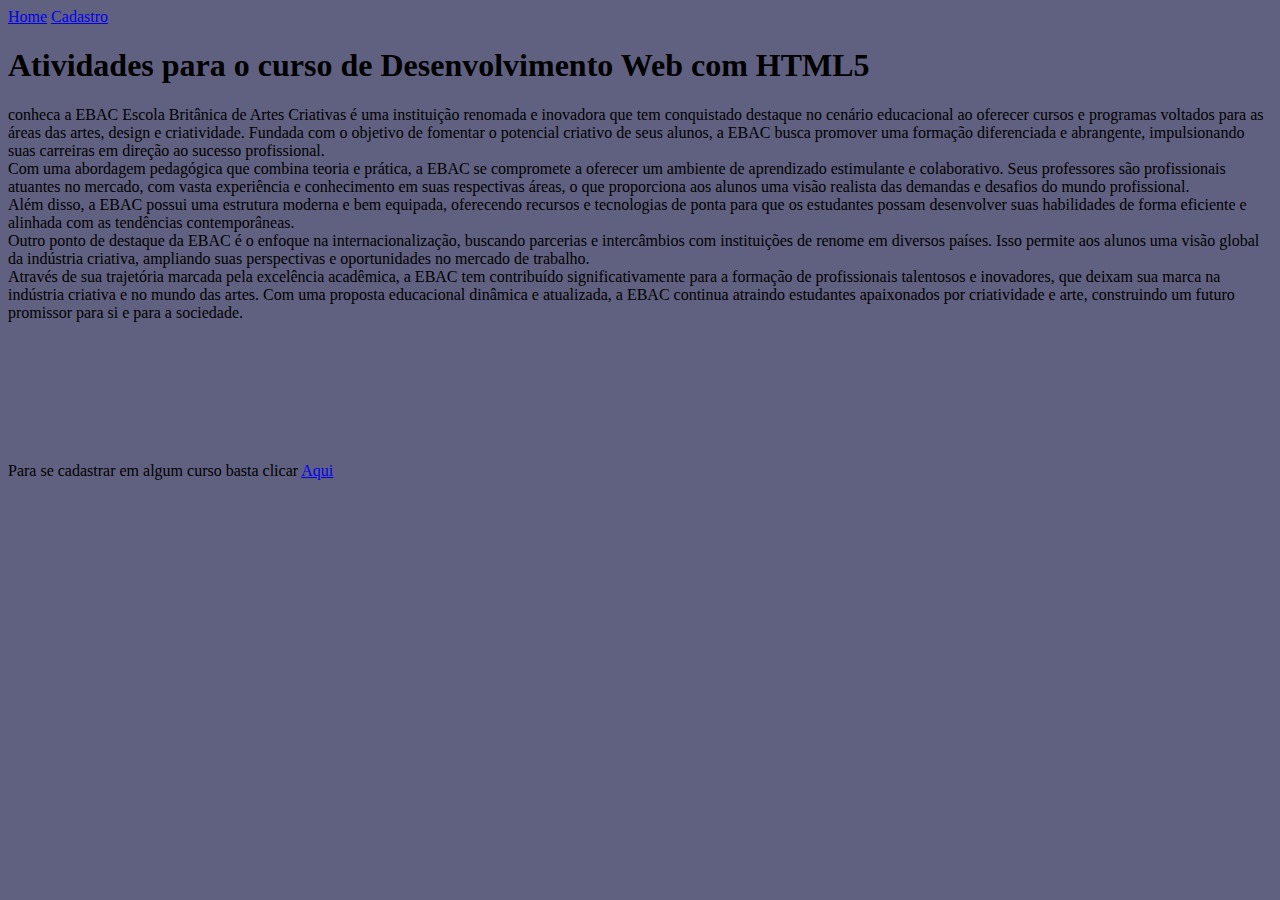
==== index.html @ 4d4589b3 "adicao de atividades" ====
<!DOCTYPE html>
<html lang="pt-br">
<head>
    <meta charset="UTF-8">
    <meta name="viewport" content="width=device-width, initial-scale=1.0">
    <title>Atividade</title>
    <style>
        body{
            background-color: #606080;
        }
    </style>
</head>
<body>
    <header>
        <a href="./index.html">Home</a>
        <a href="./formulario.html">Cadastro</a>
    </header>
    <main>
        <h1>
            Atividades para o curso de Desenvolvimento Web com HTML5 
        </h1>

        <p>conheca a EBAC Escola Britânica de Artes Criativas é uma instituição renomada e inovadora que tem conquistado destaque no cenário educacional ao oferecer cursos e programas voltados para as áreas das artes, design e criatividade. Fundada com o objetivo de fomentar o potencial criativo de seus alunos, a EBAC busca promover uma formação diferenciada e abrangente, impulsionando suas carreiras em direção ao sucesso profissional. <br>

        Com uma abordagem pedagógica que combina teoria e prática, a EBAC se compromete a oferecer um ambiente de aprendizado estimulante e colaborativo. Seus professores são profissionais atuantes no mercado, com vasta experiência e conhecimento em suas respectivas áreas, o que proporciona aos alunos uma visão realista das demandas e desafios do mundo profissional. <br>
        
        Além disso, a EBAC possui uma estrutura moderna e bem equipada, oferecendo recursos e tecnologias de ponta para que os estudantes possam desenvolver suas habilidades de forma eficiente e alinhada com as tendências contemporâneas. <br>
        
        Outro ponto de destaque da EBAC é o enfoque na internacionalização, buscando parcerias e intercâmbios com instituições de renome em diversos países. Isso permite aos alunos uma visão global da indústria criativa, ampliando suas perspectivas e oportunidades no mercado de trabalho. <br>
            
        Através de sua trajetória marcada pela excelência acadêmica, a EBAC tem contribuído significativamente para a formação de profissionais talentosos e inovadores, que deixam sua marca na indústria criativa e no mundo das artes. Com uma proposta educacional dinâmica e atualizada, a EBAC continua atraindo estudantes apaixonados por criatividade e arte, construindo um futuro promissor para si e para a sociedade.</p> <br><br><br><br><br><br>


        <p 2>
            Para se cadastrar em algum curso basta clicar <a href="./formulario.html">Aqui</a>

        </p>
    </main>
</body>
</html>
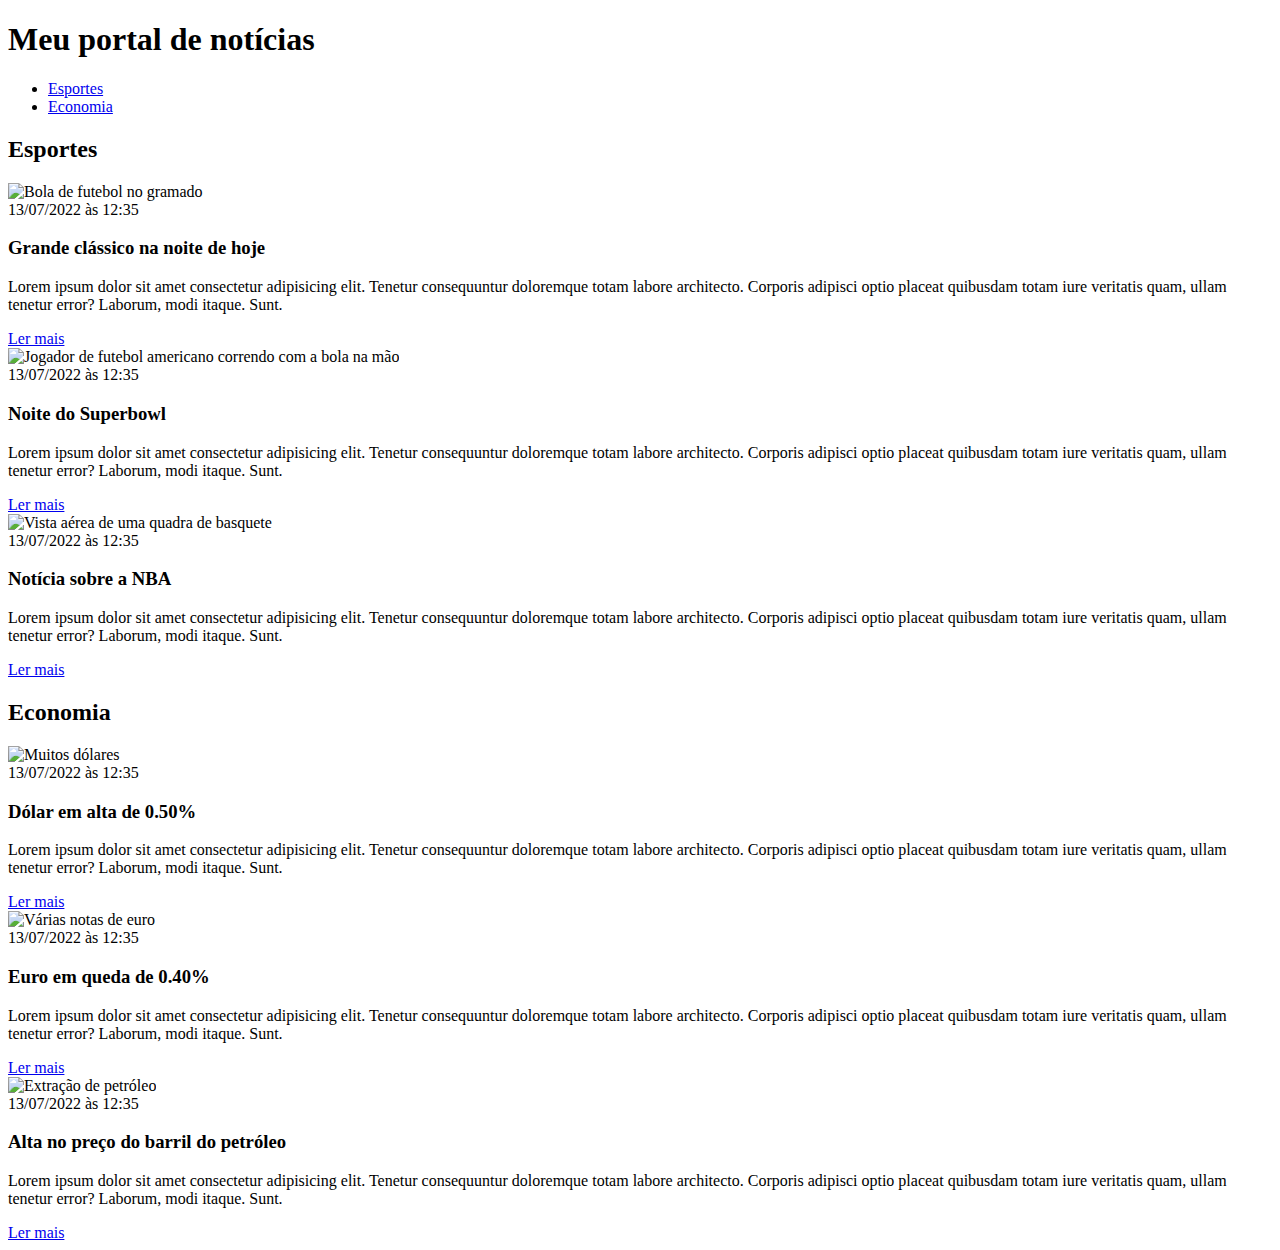
==== commit dd159608: "alterando pastas" ====
--- a/index.html
+++ b/index.html
@@ -1,40 +1,109 @@
 <!DOCTYPE html>
-<html lang="pt-br">
+<html lang="pt-BR">
 <head>
     <meta charset="UTF-8">
+    <meta http-equiv="X-UA-Compatible" content="IE=edge">
     <meta name="viewport" content="width=device-width, initial-scale=1.0">
-    <title>Atividade</title>
-    <style>
-        body{
-            background-color: #606080;
-        }
-    </style>
+    <title>Meu portal de notícias</title>
+    <link rel="stylesheet" href="./main.css" />
+    
 </head>
 <body>
     <header>
-        <a href="./index.html">Home</a>
-        <a href="./formulario.html">Cadastro</a>
+        <div class="container">
+            <h1 id="titulo">Meu portal de notícias</h1>
+            <nav id="sumario">
+                <ul>
+                    <li>
+                        <a href="#sports" title="Ir para a seção de esportes">Esportes</a>
+                    </li>
+                    <li>
+                        <a href="#economy" title="Ir para a seção de notícias">Economia</a>
+                    </li>
+                </ul>
+            </nav>
+        </div>
     </header>
-    <main>
-        <h1>
-            Atividades para o curso de Desenvolvimento Web com HTML5 
-        </h1>
-
-        <p>conheca a EBAC Escola Britânica de Artes Criativas é uma instituição renomada e inovadora que tem conquistado destaque no cenário educacional ao oferecer cursos e programas voltados para as áreas das artes, design e criatividade. Fundada com o objetivo de fomentar o potencial criativo de seus alunos, a EBAC busca promover uma formação diferenciada e abrangente, impulsionando suas carreiras em direção ao sucesso profissional. <br>
-
-        Com uma abordagem pedagógica que combina teoria e prática, a EBAC se compromete a oferecer um ambiente de aprendizado estimulante e colaborativo. Seus professores são profissionais atuantes no mercado, com vasta experiência e conhecimento em suas respectivas áreas, o que proporciona aos alunos uma visão realista das demandas e desafios do mundo profissional. <br>
-        
-        Além disso, a EBAC possui uma estrutura moderna e bem equipada, oferecendo recursos e tecnologias de ponta para que os estudantes possam desenvolver suas habilidades de forma eficiente e alinhada com as tendências contemporâneas. <br>
-        
-        Outro ponto de destaque da EBAC é o enfoque na internacionalização, buscando parcerias e intercâmbios com instituições de renome em diversos países. Isso permite aos alunos uma visão global da indústria criativa, ampliando suas perspectivas e oportunidades no mercado de trabalho. <br>
-            
-        Através de sua trajetória marcada pela excelência acadêmica, a EBAC tem contribuído significativamente para a formação de profissionais talentosos e inovadores, que deixam sua marca na indústria criativa e no mundo das artes. Com uma proposta educacional dinâmica e atualizada, a EBAC continua atraindo estudantes apaixonados por criatividade e arte, construindo um futuro promissor para si e para a sociedade.</p> <br><br><br><br><br><br>
-
-
-        <p 2>
-            Para se cadastrar em algum curso basta clicar <a href="./formulario.html">Aqui</a>
-
-        </p>
-    </main>
+    <section id="sports">
+        <div class="container">
+            <h2>Esportes</h2>
+            <div class="articles">
+                <article>
+                    <img src="./imagens/futebol.jpg" alt="Bola de futebol no gramado" />
+                    <header>
+                        <time class="creation-date">13/07/2022 às 12:35</time>
+                    </header>
+                    <h3>Grande clássico na noite de hoje</h3>
+                    <p>
+                        Lorem ipsum dolor sit amet consectetur adipisicing elit. Tenetur consequuntur doloremque totam labore architecto. Corporis adipisci optio placeat quibusdam totam iure veritatis quam, ullam tenetur error? Laborum, modi itaque. Sunt.
+                    </p>
+                    <a href="#" title="Leia a notícia completa">Ler mais</a>
+                </article>
+                <article>
+                    <img src="./imagens/futebol-americano.jpg" alt="Jogador de futebol americano correndo com a bola na mão" />
+                    <header>
+                        <time>13/07/2022 às 12:35</time>
+                    </header>
+                    <h3>Noite do Superbowl</h3>
+                    <p>
+                        Lorem ipsum dolor sit amet consectetur adipisicing elit. Tenetur consequuntur doloremque totam labore architecto. Corporis adipisci optio placeat quibusdam totam iure veritatis quam, ullam tenetur error? Laborum, modi itaque. Sunt.
+                    </p>
+                    <a href="#" title="Leia a notícia completa">Ler mais</a>
+                </article>
+                <article>
+                    <img src="./imagens/basquete.jpg" title="Vista aérea de uma quadra de basquete" />
+                    <header>
+                        <time>13/07/2022 às 12:35</time>
+                    </header>
+                    <h3>Notícia sobre a NBA</h3>
+                    <p>
+                        Lorem ipsum dolor sit amet consectetur adipisicing elit. Tenetur consequuntur doloremque totam labore architecto. Corporis adipisci optio placeat quibusdam totam iure veritatis quam, ullam tenetur error? Laborum, modi itaque. Sunt.
+                    </p>
+                    <a href="#" title="Leia a notícia completa">Ler mais</a>
+                </article>
+                
+            </div>
+        </div>
+    </section>
+    <section id="economy">
+        <div class="container">
+                <h2>Economia</h2>
+            <div class="articles">
+                <article>
+                    <img src="./imagens/dolares.jpg" alt="Muitos dólares" />
+                    <header>
+                        <time>13/07/2022 às 12:35</time>
+                    </header>
+                    <h3>Dólar em alta de 0.50%</h3>
+                    <p>
+                        Lorem ipsum dolor sit amet consectetur adipisicing elit. Tenetur consequuntur doloremque totam labore architecto. Corporis adipisci optio placeat quibusdam totam iure veritatis quam, ullam tenetur error? Laborum, modi itaque. Sunt.
+                    </p>
+                    <a href="#" title="Leia a notícia completa">Ler mais</a>
+                </article>
+                <article>
+                    <img src="./imagens/euro.jpg" alt="Várias notas de euro" />
+                    <header>
+                        <time>13/07/2022 às 12:35</time>
+                    </header>
+                    <h3>Euro em queda de 0.40%</h3>
+                    <p>
+                        Lorem ipsum dolor sit amet consectetur adipisicing elit. Tenetur consequuntur doloremque totam labore architecto. Corporis adipisci optio placeat quibusdam totam iure veritatis quam, ullam tenetur error? Laborum, modi itaque. Sunt.
+                    </p>
+                    <a href="#" title="Leia a notícia completa">Ler mais</a>
+                </article>
+                <article>
+                    <img src="./imagens/petroleo.jpg" alt="Extração de petróleo" />
+                    <header>
+                        <time>13/07/2022 às 12:35</time>
+                    </header>
+                    <h3>Alta no preço do barril do petróleo</h3>
+                    <p>
+                        Lorem ipsum dolor sit amet consectetur adipisicing elit. Tenetur consequuntur doloremque totam labore architecto. Corporis adipisci optio placeat quibusdam totam iure veritatis quam, ullam tenetur error? Laborum, modi itaque. Sunt.
+                    </p>
+                    <a href="#" title="Leia a notícia completa">Ler mais</a>
+                </article>
+            </div>
+        </div>
+    </section>
 </body>
 </html>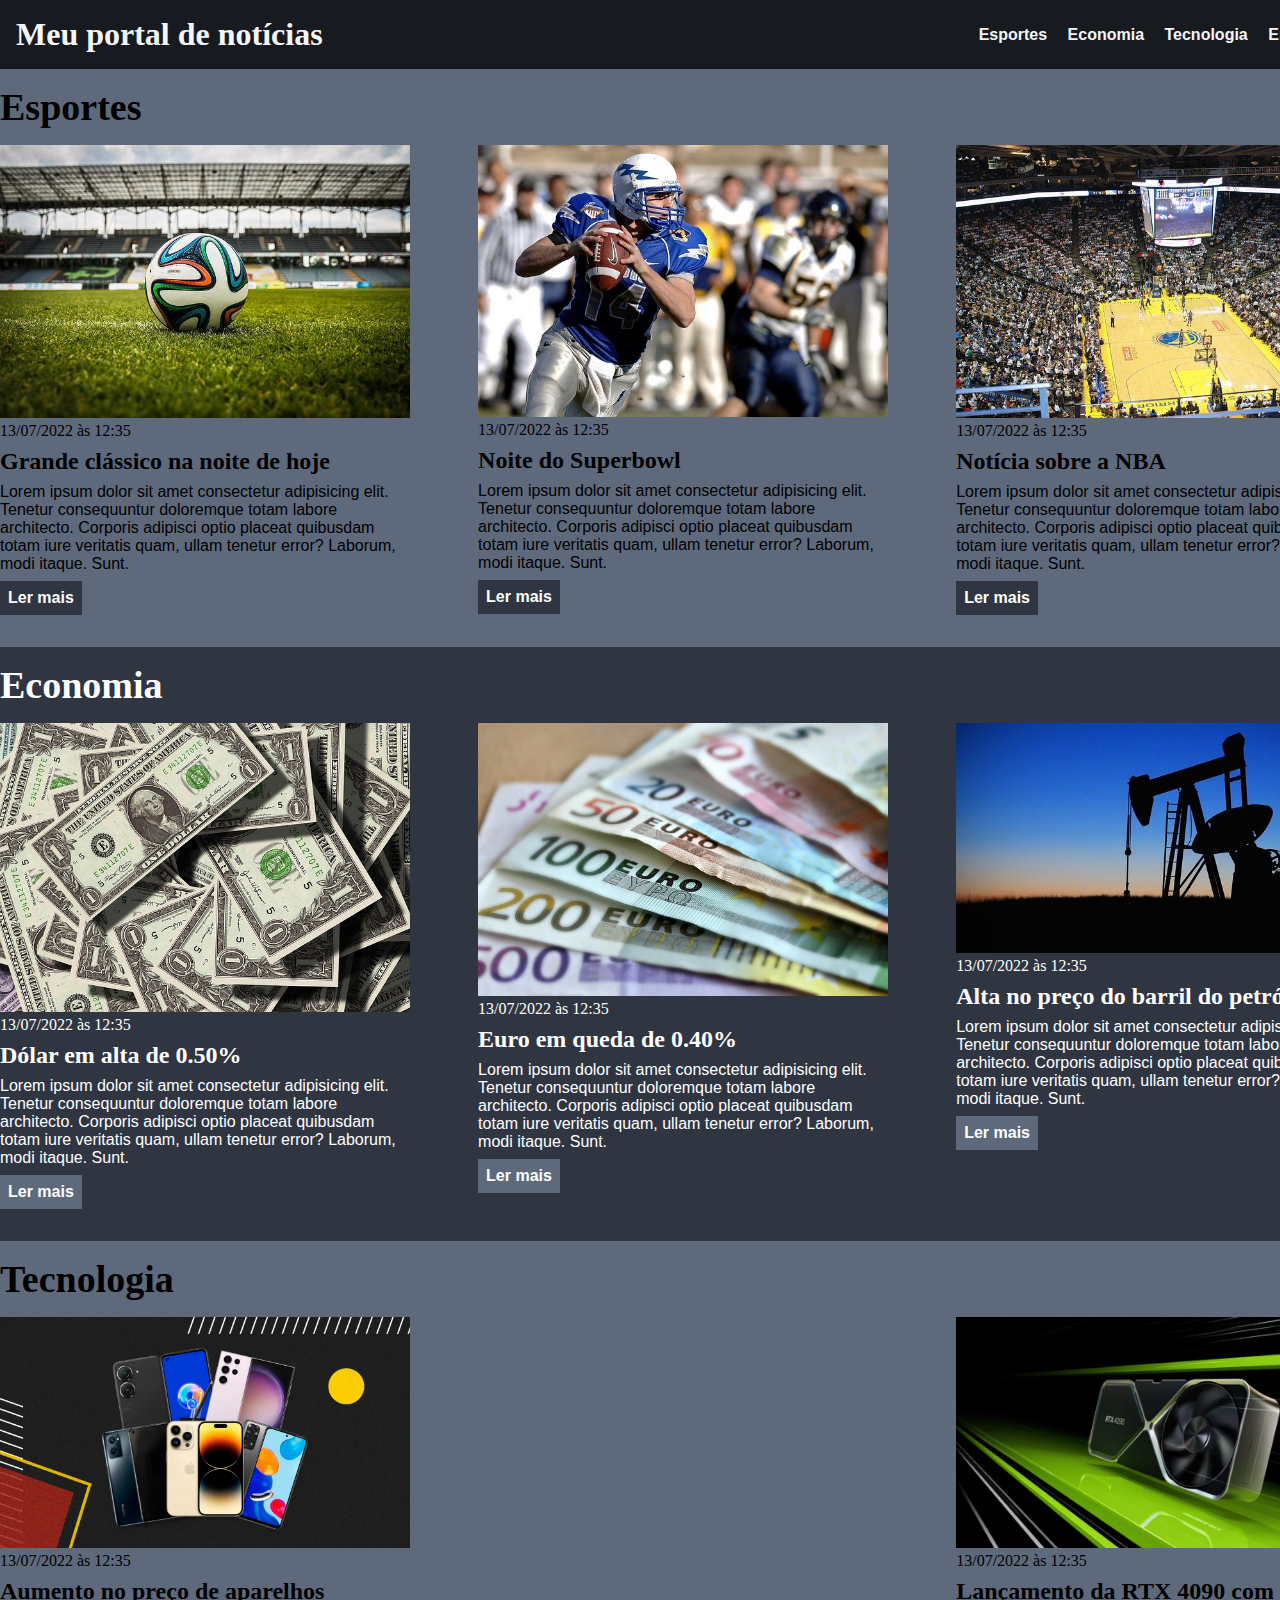
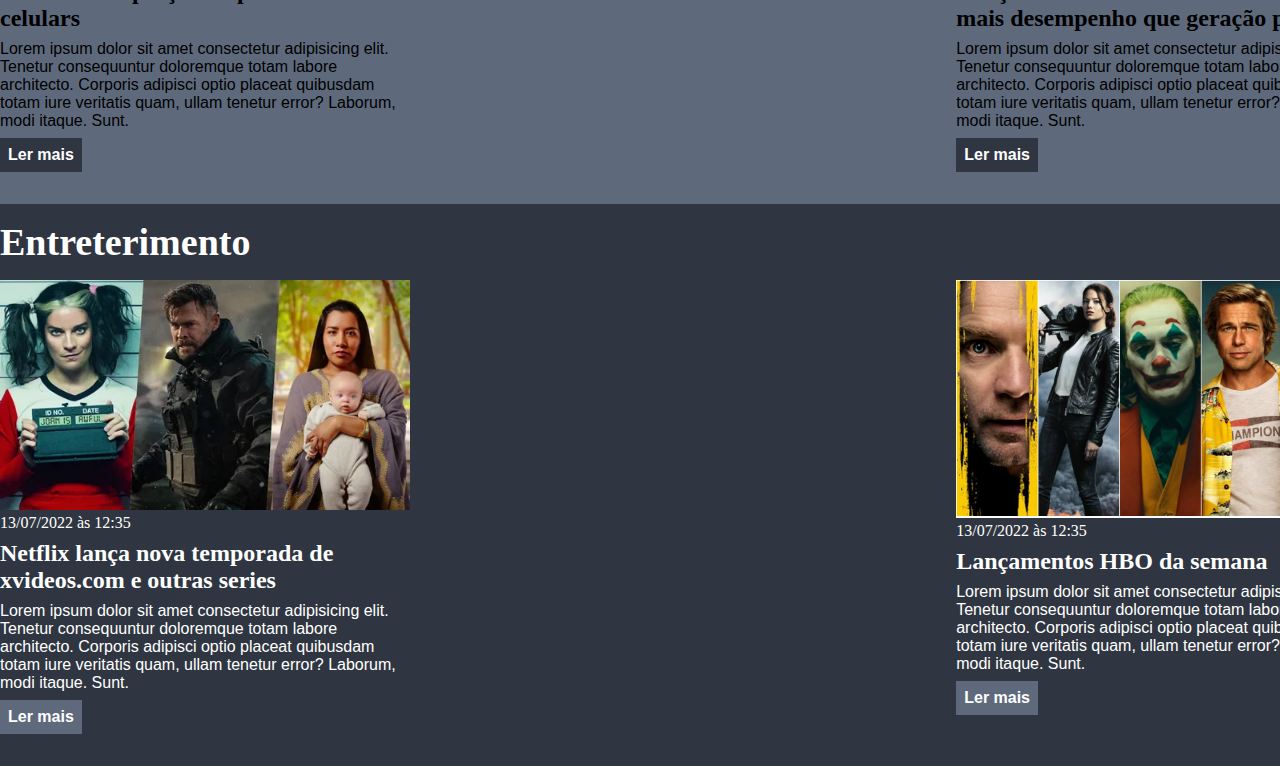
==== commit 7cb0bd0d: "adicionando secoes e estilizacao em todos componentes" ====
--- a/index.html
+++ b/index.html
@@ -19,6 +19,12 @@
                     </li>
                     <li>
                         <a href="#economy" title="Ir para a seção de notícias">Economia</a>
+                    </li>
+                    <li>
+                        <a href="#tecnology" title="Ir para a seção de Tecnologia">Tecnologia</a>
+                    </li>
+                    <li>
+                        <a href="#entreteriment" title="Ir para a seção de Entreterimento">Entreterimento</a>
                     </li>
                 </ul>
             </nav>
@@ -105,5 +111,64 @@
             </div>
         </div>
     </section>
+
+    <section id="tecnology">
+        <div class="container">
+                <h2>Tecnologia</h2>
+            <div class="articles">
+                <article>
+                    <img src="./imagens/celulares.jpeg" alt="diversos celulares" />
+                    <header>
+                        <time>13/07/2022 às 12:35</time>
+                    </header>
+                    <h3>Aumento no preço de aparelhos celulars</h3>
+                    <p>
+                        Lorem ipsum dolor sit amet consectetur adipisicing elit. Tenetur consequuntur doloremque totam labore architecto. Corporis adipisci optio placeat quibusdam totam iure veritatis quam, ullam tenetur error? Laborum, modi itaque. Sunt.
+                    </p>
+                    <a href="#" title="Leia a notícia completa">Ler mais</a>
+                </article>
+                <article>
+                    <img src="./imagens/4090.jpg" alt="RTX 4090" />
+                    <header>
+                        <time>13/07/2022 às 12:35</time>
+                    </header>
+                    <h3>Lançamento da RTX 4090 com 30% mais desempenho que geração passada</h3>
+                    <p>
+                        Lorem ipsum dolor sit amet consectetur adipisicing elit. Tenetur consequuntur doloremque totam labore architecto. Corporis adipisci optio placeat quibusdam totam iure veritatis quam, ullam tenetur error? Laborum, modi itaque. Sunt.
+                    </p>
+                    <a href="#" title="Leia a notícia completa">Ler mais</a>
+                </article>
+            </div>
+        </div>
+    </section>
+    <section id="entreteriment">
+        <div class="container">
+                <h2>Entreterimento</h2>
+            <div class="articles">
+                <article>
+                    <img src="./imagens/netflix.jpg" alt="lançamento netflix" />
+                    <header>
+                        <time>13/07/2022 às 12:35</time>
+                    </header>
+                    <h3>Netflix lança nova temporada de xvideos.com e outras series</h3>
+                    <p>
+                        Lorem ipsum dolor sit amet consectetur adipisicing elit. Tenetur consequuntur doloremque totam labore architecto. Corporis adipisci optio placeat quibusdam totam iure veritatis quam, ullam tenetur error? Laborum, modi itaque. Sunt.
+                    </p>
+                    <a href="#" title="Leia a notícia completa">Ler mais</a>
+                </article>
+                <article>
+                    <img src="./imagens/hbo.jpg" alt="HBO" />
+                    <header>
+                        <time>13/07/2022 às 12:35</time>
+                    </header>
+                    <h3>Lançamentos HBO da semana</h3>
+                    <p>
+                        Lorem ipsum dolor sit amet consectetur adipisicing elit. Tenetur consequuntur doloremque totam labore architecto. Corporis adipisci optio placeat quibusdam totam iure veritatis quam, ullam tenetur error? Laborum, modi itaque. Sunt.
+                    </p>
+                    <a href="#" title="Leia a notícia completa">Ler mais</a>
+                </article>
+            </div>
+        </div>
+    </section>
 </body>
 </html>--- a/main.css
+++ b/main.css
@@ -0,0 +1,115 @@
+*{
+    box-sizing: border-box ;
+    margin: 0;
+    border: 0;
+}
+
+body>header{
+    background-color: #171a1f;
+    padding: 16px;
+    color: #f5f6fa;
+}
+
+header .container{
+    display: flex;
+    align-items: center;
+    justify-content: space-between;
+}
+
+header li{
+    display: inline;
+    font-family: Arial, Helvetica, sans-serif;
+    font-weight: bold;
+    margin-left: 16px;
+}
+
+header li a {
+    color: #f5f6fa;
+    text-decoration: none;
+}
+
+.container{
+    width: 1366px;
+    margin: 0 auto;
+}
+
+.articles {
+    display: flex;
+    flex-wrap: wrap;
+    justify-content: space-between;
+}
+.articles article img{
+    width: 100%;
+}
+
+.articles article{
+    width: 30%;
+}
+section{
+    padding: 16px 0;
+}
+
+section h2, 
+.articles article{
+    margin-bottom: 16px;
+}
+
+.articles article h3{
+    margin-top: 8px;
+    margin-bottom: 8px;
+}
+
+.articles article a {
+    background-color: rgb(32, 27, 32);
+    color: #fff;
+    padding: 8px;
+    display: inline-block;
+    text-decoration: none;
+    font-weight: bold;
+    margin-top: 8px;
+}
+
+.articles article a:hover{
+    text-decoration: underline;
+}
+.articles article p,
+.articles article a{
+    font-family: Arial, Helvetica, sans-serif;
+}
+
+.articles article h3{
+    font-size: 24px;
+}
+section h2{
+    font-size: 38px;
+
+}
+#sports{
+    background-color: #5e6a7c;
+}
+#sports .articles article a{
+    background-color:  #2f3641;
+}
+
+#economy{
+    background-color: #2f3641;
+    color: white;
+}
+#economy .articles article a{
+    background-color:#5e6a7c;
+} 
+
+#tecnology{
+    background-color: #5e6a7c;
+}
+#tecnology .articles article a{
+    background-color:  #2f3641;    
+}
+
+#entreteriment{
+    background-color: #2f3641;
+    color: white;    
+}
+#entreteriment .articles article a{
+    background-color:#5e6a7c;
+} 
